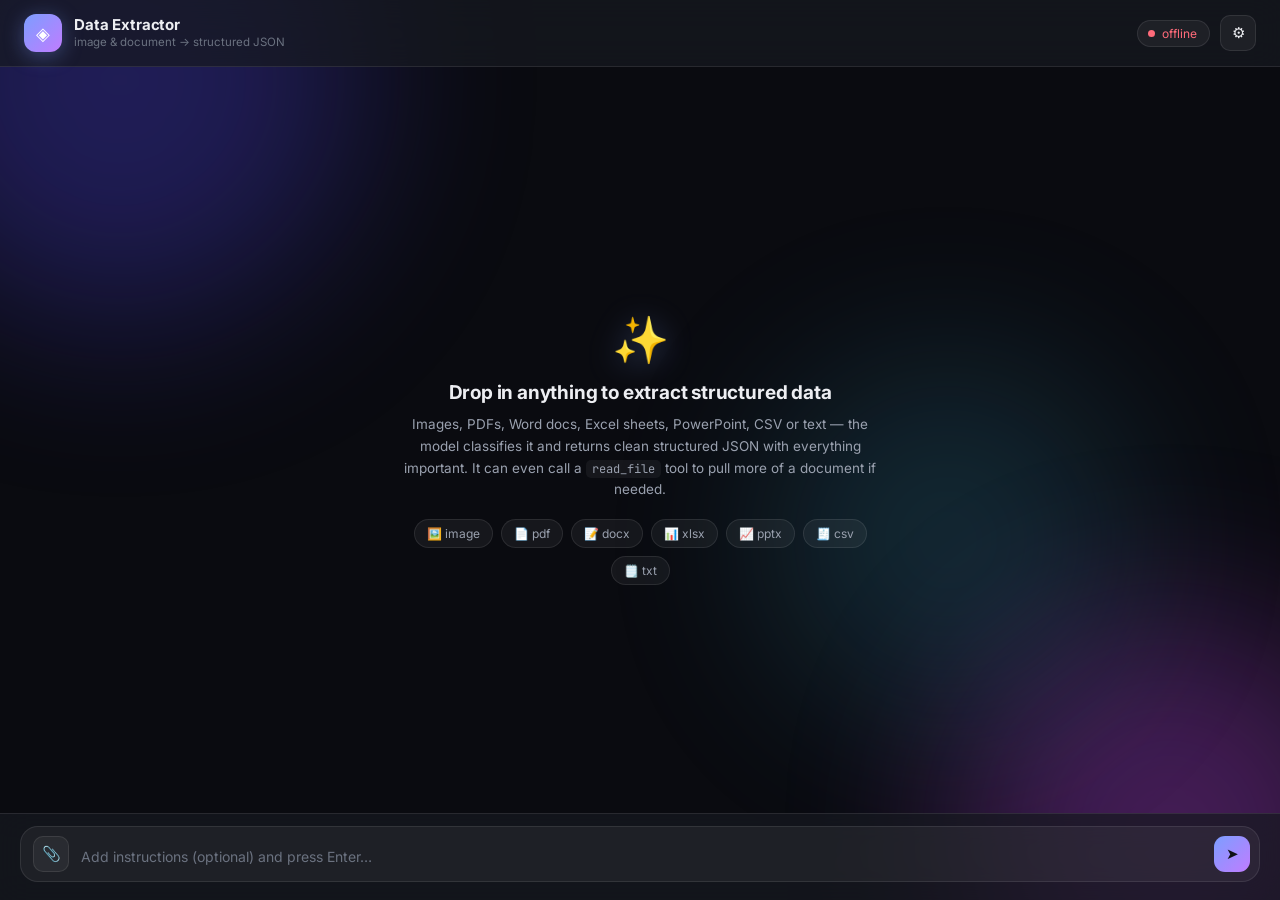
==== templates/index.html @ cb46c337 "Intial commit" ====
<!DOCTYPE html>
<html lang="en">
<head>
<meta charset="UTF-8" />
<meta name="viewport" content="width=device-width, initial-scale=1.0" />
<title>Data Extractor</title>
<link rel="preconnect" href="https://fonts.googleapis.com">
<link rel="preconnect" href="https://fonts.gstatic.com" crossorigin>
<link href="https://fonts.googleapis.com/css2?family=Inter:wght@400;500;600;700;800&family=JetBrains+Mono:wght@400;500&display=swap" rel="stylesheet">
<link rel="stylesheet" href="/static/style.css" />
</head>
<body>
  <div class="bg-glow bg-glow-1"></div>
  <div class="bg-glow bg-glow-2"></div>
  <div class="bg-glow bg-glow-3"></div>

  <div class="app">
    <header class="topbar">
      <div class="brand">
        <span class="brand-mark">◈</span>
        <div class="brand-text">
          <span class="brand-title">Data Extractor</span>
          <span class="brand-sub">image &amp; document → structured JSON</span>
        </div>
      </div>
      <div class="topbar-actions">
        <span id="status-pill" class="status-pill status-unknown"><span class="dot-pulse"></span>checking…</span>
        <button id="settings-btn" class="icon-btn" title="Settings">⚙</button>
      </div>
    </header>

    <div id="settings-panel" class="settings-panel hidden">
      <div class="settings-row">
        <label for="host-input">Ollama host (ngrok URL)</label>
        <input id="host-input" type="text" placeholder="https://your-domain.ngrok-free.dev" />
      </div>
      <div class="settings-row">
        <label for="model-input">Model</label>
        <input id="model-input" type="text" placeholder="qwen3.8:27b" />
      </div>
      <div class="settings-row settings-actions">
        <button id="test-conn-btn" class="btn">Test connection</button>
        <button id="save-settings-btn" class="btn btn-primary">Save</button>
      </div>
    </div>

    <main id="chat" class="chat">
      <div class="empty-state" id="empty-state">
        <div class="empty-icon">✨</div>
        <h2>Drop in anything to extract structured data</h2>
        <p>Images, PDFs, Word docs, Excel sheets, PowerPoint, CSV or text — the model classifies it and returns clean structured JSON with everything important. It can even call a <code>read_file</code> tool to pull more of a document if needed.</p>
        <div class="chip-row">
          <span class="type-chip">🖼️ image</span>
          <span class="type-chip">📄 pdf</span>
          <span class="type-chip">📝 docx</span>
          <span class="type-chip">📊 xlsx</span>
          <span class="type-chip">📈 pptx</span>
          <span class="type-chip">🧾 csv</span>
          <span class="type-chip">🗒️ txt</span>
        </div>
      </div>
    </main>

    <div id="drop-overlay" class="drop-overlay hidden">
      <div class="drop-overlay-inner">
        <div class="drop-icon">⬇</div>
        <div>Drop files to attach</div>
      </div>
    </div>

    <footer class="composer">
      <div id="attachments-row" class="attachments-row hidden"></div>
      <div class="composer-inner">
        <button id="attach-btn" class="icon-btn" title="Attach files">📎</button>
        <input id="file-input" type="file" accept="image/*,.pdf,.docx,.xlsx,.xlsm,.pptx,.csv,.txt,.md,.json,.log" hidden multiple />
        <textarea id="text-input" rows="1" placeholder="Add instructions (optional) and press Enter…"></textarea>
        <button id="send-btn" class="send-btn" title="Send">
          <span class="send-icon">➤</span>
        </button>
      </div>
    </footer>
  </div>

  <script src="/static/app.js"></script>
</body>
</html>
---- static/style.css ----
:root {
  --bg: #0a0b10;
  --bg-elevated: rgba(23, 26, 33, 0.72);
  --bg-input: rgba(255, 255, 255, 0.05);
  --border: rgba(255, 255, 255, 0.09);
  --border-strong: rgba(255, 255, 255, 0.16);
  --text: #edeef2;
  --text-dim: #9aa1af;
  --text-dimmer: #6b7280;
  --accent: #7c9eff;
  --accent2: #c07cff;
  --accent-grad: linear-gradient(135deg, #7c9eff, #c07cff);
  --accent-dim: rgba(124, 158, 255, 0.16);
  --user-bubble: linear-gradient(135deg, #2b3a6b, #3a2b5e);
  --assistant-bubble: rgba(23, 26, 33, 0.85);
  --green: #4fd699;
  --red: #ff6b7a;
  --amber: #f0b84f;
  --radius-lg: 20px;
  --radius-md: 14px;
  --radius-sm: 9px;
}

* { box-sizing: border-box; }

html, body {
  height: 100%;
  margin: 0;
  background: var(--bg);
  color: var(--text);
  font-family: "Inter", -apple-system, "Segoe UI", Roboto, sans-serif;
  overflow: hidden;
}

.bg-glow {
  position: fixed;
  border-radius: 50%;
  filter: blur(90px);
  opacity: 0.35;
  z-index: 0;
  pointer-events: none;
}
.bg-glow-1 { width: 480px; height: 480px; top: -160px; left: -120px; background: #4a3fd9; animation: float1 22s ease-in-out infinite; }
.bg-glow-2 { width: 420px; height: 420px; bottom: -140px; right: -100px; background: #b23fd9; animation: float2 26s ease-in-out infinite; }
.bg-glow-3 { width: 360px; height: 360px; top: 40%; left: 60%; background: #3fb2d9; opacity: 0.18; animation: float1 30s ease-in-out infinite reverse; }

@keyframes float1 {
  0%, 100% { transform: translate(0, 0) scale(1); }
  50% { transform: translate(40px, 60px) scale(1.08); }
}
@keyframes float2 {
  0%, 100% { transform: translate(0, 0) scale(1); }
  50% { transform: translate(-50px, -40px) scale(1.1); }
}

.app {
  position: relative;
  z-index: 1;
  display: flex;
  flex-direction: column;
  height: 100vh;
}

.topbar {
  display: flex;
  align-items: center;
  justify-content: space-between;
  padding: 14px 24px;
  border-bottom: 1px solid var(--border);
  background: var(--bg-elevated);
  backdrop-filter: blur(16px);
}

.brand { display: flex; align-items: center; gap: 12px; }
.brand-mark {
  width: 38px;
  height: 38px;
  border-radius: 12px;
  background: var(--accent-grad);
  display: flex;
  align-items: center;
  justify-content: center;
  font-size: 18px;
  color: white;
  box-shadow: 0 4px 20px rgba(124, 158, 255, 0.35);
}
.brand-text { display: flex; flex-direction: column; line-height: 1.25; }
.brand-title { font-weight: 700; font-size: 15px; letter-spacing: -0.01em; }
.brand-sub { font-size: 11.5px; color: var(--text-dimmer); }

.topbar-actions { display: flex; align-items: center; gap: 10px; }

.status-pill {
  font-size: 12px;
  padding: 5px 12px 5px 10px;
  border-radius: 999px;
  background: var(--bg-input);
  color: var(--text-dim);
  border: 1px solid var(--border);
  display: flex;
  align-items: center;
  gap: 7px;
}
.dot-pulse {
  width: 7px; height: 7px; border-radius: 50%;
  background: var(--amber);
  box-shadow: 0 0 0 0 rgba(240, 184, 79, 0.6);
  animation: pulse 1.6s infinite;
}
.status-pill.status-ok .dot-pulse { background: var(--green); box-shadow: 0 0 0 0 rgba(79, 214, 153, 0.6); }
.status-pill.status-bad .dot-pulse { background: var(--red); box-shadow: 0 0 0 0 rgba(255, 107, 122, 0.6); animation: none; }
.status-pill.status-ok { color: var(--green); }
.status-pill.status-bad { color: var(--red); }

@keyframes pulse {
  0% { box-shadow: 0 0 0 0 currentColor; opacity: 1; }
  70% { box-shadow: 0 0 0 6px transparent; opacity: 0.6; }
  100% { box-shadow: 0 0 0 0 transparent; opacity: 1; }
}

.icon-btn {
  background: var(--bg-input);
  border: 1px solid var(--border);
  color: var(--text);
  width: 36px;
  height: 36px;
  border-radius: 10px;
  cursor: pointer;
  font-size: 15px;
  display: flex;
  align-items: center;
  justify-content: center;
  transition: all 0.15s ease;
}
.icon-btn:hover { background: var(--border-strong); transform: translateY(-1px); }

.settings-panel {
  padding: 16px 24px;
  background: var(--bg-elevated);
  backdrop-filter: blur(16px);
  border-bottom: 1px solid var(--border);
  display: flex;
  flex-wrap: wrap;
  gap: 16px;
  align-items: flex-end;
}
.settings-panel.hidden { display: none; }

.settings-row { display: flex; flex-direction: column; gap: 6px; flex: 1; min-width: 220px; }
.settings-row label { font-size: 12px; color: var(--text-dim); }
.settings-row input {
  background: var(--bg-input);
  border: 1px solid var(--border);
  color: var(--text);
  padding: 9px 12px;
  border-radius: var(--radius-sm);
  font-size: 13px;
}
.settings-row input:focus { outline: none; border-color: var(--accent); }
.settings-actions { flex-direction: row; align-items: center; min-width: unset; }

.btn {
  background: var(--bg-input);
  border: 1px solid var(--border);
  color: var(--text);
  padding: 9px 16px;
  border-radius: var(--radius-sm);
  cursor: pointer;
  font-size: 13px;
  font-weight: 500;
  transition: all 0.15s ease;
}
.btn:hover { background: var(--border-strong); }
.btn-primary {
  background: var(--accent-grad);
  border: none;
  color: #0f1115;
  font-weight: 700;
}
.btn-primary:hover { filter: brightness(1.08); transform: translateY(-1px); }

.chat {
  flex: 1;
  overflow-y: auto;
  padding: 28px 20px 12px;
  display: flex;
  flex-direction: column;
  gap: 20px;
  scroll-behavior: smooth;
}
.chat::-webkit-scrollbar { width: 8px; }
.chat::-webkit-scrollbar-thumb { background: var(--border-strong); border-radius: 8px; }

.empty-state {
  margin: auto;
  text-align: center;
  max-width: 480px;
  color: var(--text-dim);
  animation: fadeUp 0.5s ease;
}
.empty-icon { font-size: 46px; margin-bottom: 14px; filter: drop-shadow(0 4px 16px rgba(124,158,255,0.4)); }
.empty-state h2 { color: var(--text); font-size: 19px; margin: 0 0 10px; font-weight: 700; letter-spacing: -0.01em; }
.empty-state p { font-size: 13.5px; line-height: 1.6; margin: 0 0 18px; color: var(--text-dim); }
.empty-state code { background: var(--bg-input); padding: 1px 6px; border-radius: 5px; font-family: "JetBrains Mono", monospace; font-size: 12px; }

.chip-row { display: flex; flex-wrap: wrap; gap: 8px; justify-content: center; }
.type-chip {
  font-size: 12px;
  padding: 6px 12px;
  border-radius: 999px;
  background: var(--bg-input);
  border: 1px solid var(--border);
  color: var(--text-dim);
}

@keyframes fadeUp {
  from { opacity: 0; transform: translateY(10px); }
  to { opacity: 1; transform: translateY(0); }
}

.msg-row { display: flex; width: 100%; gap: 10px; animation: fadeUp 0.3s ease; }
.msg-row.user { justify-content: flex-end; }
.msg-row.assistant { justify-content: flex-start; }

.avatar {
  width: 30px; height: 30px;
  border-radius: 9px;
  display: flex; align-items: center; justify-content: center;
  font-size: 14px;
  flex-shrink: 0;
  margin-top: 2px;
}
.avatar.user-avatar { background: linear-gradient(135deg, #4a3fd9, #7c9eff); order: 2; }
.avatar.assistant-avatar { background: var(--accent-grad); }

.bubble {
  max-width: 680px;
  padding: 13px 16px;
  border-radius: var(--radius-md);
  font-size: 14px;
  line-height: 1.55;
  white-space: pre-wrap;
  word-break: break-word;
  box-shadow: 0 2px 12px rgba(0,0,0,0.15);
}
.msg-row.user .bubble {
  background: var(--user-bubble);
  border-top-right-radius: 5px;
}
.msg-row.assistant .bubble {
  background: var(--assistant-bubble);
  border: 1px solid var(--border);
  border-top-left-radius: 5px;
  max-width: 760px;
  width: 100%;
  backdrop-filter: blur(10px);
}

.msg-attachments {
  display: flex;
  flex-wrap: wrap;
  gap: 8px;
  margin-bottom: 8px;
}
.msg-attachments img.msg-image {
  max-width: 220px;
  max-height: 220px;
  border-radius: 10px;
  display: block;
  border: 1px solid var(--border);
}
.file-chip {
  display: flex;
  align-items: center;
  gap: 7px;
  background: rgba(255,255,255,0.07);
  border: 1px solid var(--border);
  padding: 6px 10px;
  border-radius: 10px;
  font-size: 12.5px;
  max-width: 220px;
}
.file-chip .file-icon { font-size: 15px; }
.file-chip .file-name { overflow: hidden; text-overflow: ellipsis; white-space: nowrap; }
.file-chip .file-meta { color: var(--text-dimmer); font-size: 10.5px; }

.result-card { display: flex; flex-direction: column; gap: 11px; }

.result-header { display: flex; align-items: center; gap: 8px; flex-wrap: wrap; }

.type-badge {
  background: var(--accent-dim);
  color: var(--accent);
  font-size: 12px;
  font-weight: 700;
  padding: 5px 12px;
  border-radius: 999px;
  text-transform: capitalize;
  letter-spacing: 0.01em;
}
.confidence-badge {
  font-size: 11.5px;
  color: var(--text-dim);
  background: var(--bg-input);
  border: 1px solid var(--border);
  padding: 4px 10px;
  border-radius: 999px;
}
.timing-badge {
  font-size: 11.5px;
  color: var(--amber);
  background: rgba(240, 184, 79, 0.12);
  border: 1px solid rgba(240, 184, 79, 0.25);
  padding: 4px 10px;
  border-radius: 999px;
  display: flex;
  align-items: center;
  gap: 4px;
}
.tool-badge {
  font-size: 11.5px;
  color: #6fd6c9;
  background: rgba(111, 214, 201, 0.12);
  border: 1px solid rgba(111, 214, 201, 0.25);
  padding: 4px 10px;
  border-radius: 999px;
}

.summary-line { font-size: 14px; color: var(--text); line-height: 1.5; }

.json-toolbar { display: flex; justify-content: flex-end; }
.copy-btn {
  font-size: 11px;
  background: var(--bg-input);
  border: 1px solid var(--border);
  color: var(--text-dim);
  padding: 4px 10px;
  border-radius: 7px;
  cursor: pointer;
  transition: all 0.15s ease;
}
.copy-btn:hover { color: var(--text); background: var(--border-strong); }

pre.json-view {
  background: rgba(0,0,0,0.35);
  border: 1px solid var(--border);
  border-radius: 12px;
  padding: 14px;
  overflow-x: auto;
  font-family: "JetBrains Mono", Consolas, Menlo, monospace;
  font-size: 12.5px;
  margin: 0;
  max-height: 480px;
  overflow-y: auto;
}
pre.json-view::-webkit-scrollbar { width: 6px; height: 6px; }
pre.json-view::-webkit-scrollbar-thumb { background: var(--border-strong); border-radius: 6px; }

.tok-key { color: #89b4ff; }
.tok-string { color: #a8e6a1; }
.tok-number { color: #f0b84f; }
.tok-bool { color: #d9a1ff; }
.tok-null { color: #6b7280; }

.thinking { display: flex; align-items: center; gap: 8px; color: var(--text-dim); font-size: 13.5px; }
.thinking .timer { color: var(--text-dimmer); font-variant-numeric: tabular-nums; font-family: "JetBrains Mono", monospace; font-size: 12px; }
.spinner {
  width: 15px; height: 15px;
  border-radius: 50%;
  border: 2px solid var(--border-strong);
  border-top-color: var(--accent);
  animation: spin 0.7s linear infinite;
}
@keyframes spin { to { transform: rotate(360deg); } }

.error-text { color: var(--red); font-size: 13px; }

.composer {
  border-top: 1px solid var(--border);
  background: var(--bg-elevated);
  backdrop-filter: blur(16px);
  padding: 12px 20px 18px;
  position: relative;
}

.drop-overlay {
  position: fixed;
  inset: 0;
  z-index: 50;
  background: rgba(10, 11, 16, 0.75);
  backdrop-filter: blur(4px);
  display: flex;
  align-items: center;
  justify-content: center;
}
.drop-overlay.hidden { display: none; }
.drop-overlay-inner {
  border: 2px dashed var(--accent);
  border-radius: var(--radius-lg);
  padding: 50px 70px;
  text-align: center;
  color: var(--text);
  font-size: 16px;
  font-weight: 600;
  background: rgba(124, 158, 255, 0.08);
}
.drop-icon { font-size: 36px; margin-bottom: 10px; }

.attachments-row {
  display: flex;
  flex-wrap: wrap;
  gap: 8px;
  padding: 0 4px 10px;
}
.attachments-row.hidden { display: none; }

.attach-chip {
  position: relative;
  display: flex;
  align-items: center;
  gap: 8px;
  background: var(--bg-input);
  border: 1px solid var(--border);
  border-radius: 12px;
  padding: 6px 10px;
  padding-right: 26px;
  font-size: 12.5px;
  animation: fadeUp 0.2s ease;
}
.attach-chip img.thumb {
  width: 32px; height: 32px;
  border-radius: 7px;
  object-fit: cover;
}
.attach-chip .file-icon-box {
  width: 32px; height: 32px;
  border-radius: 7px;
  display: flex; align-items: center; justify-content: center;
  font-size: 15px;
  background: rgba(255,255,255,0.06);
}
.attach-chip .attach-meta { display: flex; flex-direction: column; max-width: 130px; }
.attach-chip .attach-name { overflow: hidden; text-overflow: ellipsis; white-space: nowrap; }
.attach-chip .attach-size { color: var(--text-dimmer); font-size: 10.5px; }
.attach-chip .remove-chip {
  position: absolute;
  top: -5px; right: -5px;
  width: 18px; height: 18px;
  border-radius: 50%;
  border: none;
  background: var(--red);
  color: white;
  font-size: 10px;
  cursor: pointer;
  line-height: 1;
}

.composer-inner {
  display: flex;
  align-items: flex-end;
  gap: 8px;
  background: var(--bg-input);
  border: 1px solid var(--border);
  border-radius: 18px;
  padding: 9px 9px 9px 12px;
  transition: border-color 0.15s ease, box-shadow 0.15s ease;
}
.composer-inner:focus-within {
  border-color: var(--accent);
  box-shadow: 0 0 0 3px rgba(124, 158, 255, 0.14);
}

textarea#text-input {
  flex: 1;
  resize: none;
  background: transparent;
  border: none;
  outline: none;
  color: var(--text);
  font-size: 14px;
  max-height: 160px;
  padding: 7px 4px;
  font-family: inherit;
}
textarea#text-input::placeholder { color: var(--text-dimmer); }

.send-btn {
  background: var(--accent-grad);
  color: #0f1115;
  border: none;
  width: 36px;
  height: 36px;
  border-radius: 11px;
  cursor: pointer;
  font-size: 15px;
  display: flex;
  align-items: center;
  justify-content: center;
  transition: transform 0.15s ease, filter 0.15s ease;
  flex-shrink: 0;
}
.send-btn:hover:not(:disabled) { transform: translateY(-1px) scale(1.03); filter: brightness(1.08); }
.send-btn:disabled { opacity: 0.35; cursor: not-allowed; }
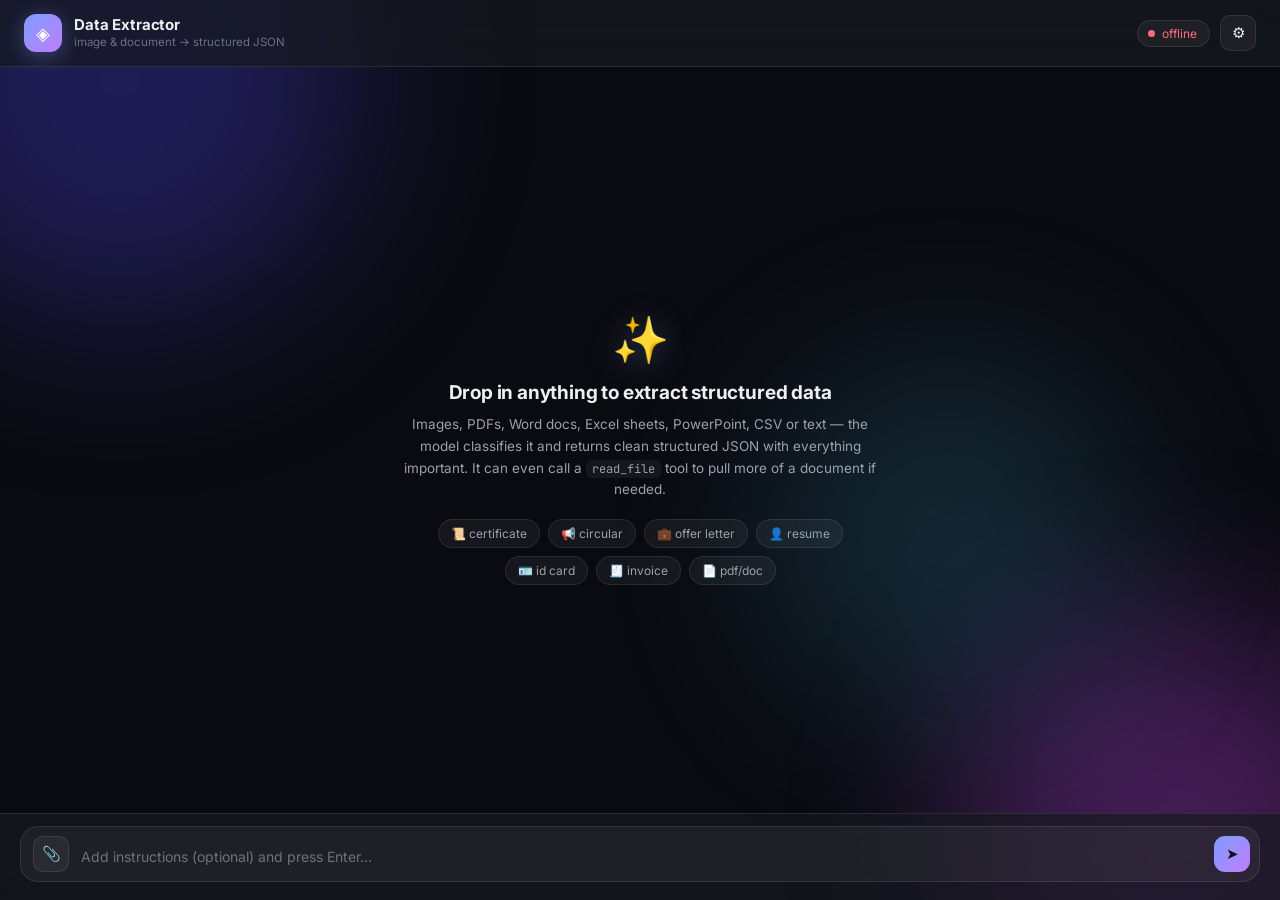
==== commit 2692fae2: "Add MongoDB integration and local save features" ====
--- a/templates/index.html
+++ b/templates/index.html
@@ -50,13 +50,13 @@
         <h2>Drop in anything to extract structured data</h2>
         <p>Images, PDFs, Word docs, Excel sheets, PowerPoint, CSV or text — the model classifies it and returns clean structured JSON with everything important. It can even call a <code>read_file</code> tool to pull more of a document if needed.</p>
         <div class="chip-row">
-          <span class="type-chip">🖼️ image</span>
-          <span class="type-chip">📄 pdf</span>
-          <span class="type-chip">📝 docx</span>
-          <span class="type-chip">📊 xlsx</span>
-          <span class="type-chip">📈 pptx</span>
-          <span class="type-chip">🧾 csv</span>
-          <span class="type-chip">🗒️ txt</span>
+          <span class="type-chip">📜 certificate</span>
+          <span class="type-chip">📢 circular</span>
+          <span class="type-chip">💼 offer letter</span>
+          <span class="type-chip">👤 resume</span>
+          <span class="type-chip">🪪 id card</span>
+          <span class="type-chip">🧾 invoice</span>
+          <span class="type-chip">📄 pdf/doc</span>
         </div>
       </div>
     </main>
--- a/static/style.css
+++ b/static/style.css
@@ -328,7 +328,49 @@
 
 .summary-line { font-size: 14px; color: var(--text); line-height: 1.5; }
 
-.json-toolbar { display: flex; justify-content: flex-end; }
+.json-toolbar {
+  display: flex;
+  align-items: center;
+  justify-content: space-between;
+  gap: 10px;
+  flex-wrap: wrap;
+}
+.btn-group {
+  display: flex;
+  align-items: center;
+  gap: 6px;
+}
+.saved-tag {
+  font-size: 11px;
+  color: var(--green);
+  background: rgba(79, 214, 153, 0.1);
+  border: 1px solid rgba(79, 214, 153, 0.25);
+  padding: 3px 8px;
+  border-radius: 6px;
+  display: inline-flex;
+  align-items: center;
+  gap: 5px;
+}
+.saved-tag-btn {
+  cursor: pointer;
+  transition: all 0.15s ease;
+}
+.saved-tag-btn:hover {
+  background: rgba(79, 214, 153, 0.2);
+  border-color: rgba(79, 214, 153, 0.45);
+  transform: translateY(-1px);
+}
+.saved-tag .open-arrow {
+  font-size: 10px;
+  opacity: 0.7;
+}
+.saved-tag .path-code {
+  font-family: "JetBrains Mono", monospace;
+  font-size: 10.5px;
+  color: #a8e6a1;
+  background: transparent;
+  padding: 0;
+}
 .copy-btn {
   font-size: 11px;
   background: var(--bg-input);
@@ -338,8 +380,52 @@
   border-radius: 7px;
   cursor: pointer;
   transition: all 0.15s ease;
+  display: inline-flex;
+  align-items: center;
+  gap: 4px;
 }
 .copy-btn:hover { color: var(--text); background: var(--border-strong); }
+.export-btn {
+  color: var(--accent);
+  background: var(--accent-dim);
+  border-color: rgba(124, 158, 255, 0.3);
+}
+.export-btn:hover {
+  background: rgba(124, 158, 255, 0.25);
+  color: white;
+}
+.save-db-btn {
+  color: #4fd699;
+  background: rgba(79, 214, 153, 0.1);
+  border-color: rgba(79, 214, 153, 0.3);
+  display: inline-flex;
+  align-items: center;
+  gap: 5px;
+}
+.save-db-btn:hover:not(:disabled) {
+  background: rgba(79, 214, 153, 0.2);
+  border-color: rgba(79, 214, 153, 0.5);
+  color: #fff;
+}
+.save-db-btn:disabled {
+  opacity: 0.65;
+  cursor: not-allowed;
+}
+.save-db-btn--success {
+  color: #4fd699 !important;
+  background: rgba(79, 214, 153, 0.15) !important;
+  border-color: rgba(79, 214, 153, 0.4) !important;
+}
+.db-spinner {
+  width: 10px;
+  height: 10px;
+  border-radius: 50%;
+  border: 2px solid rgba(79, 214, 153, 0.35);
+  border-top-color: #4fd699;
+  animation: spin 0.7s linear infinite;
+  display: inline-block;
+  flex-shrink: 0;
+}
 
 pre.json-view {
   background: rgba(0,0,0,0.35);
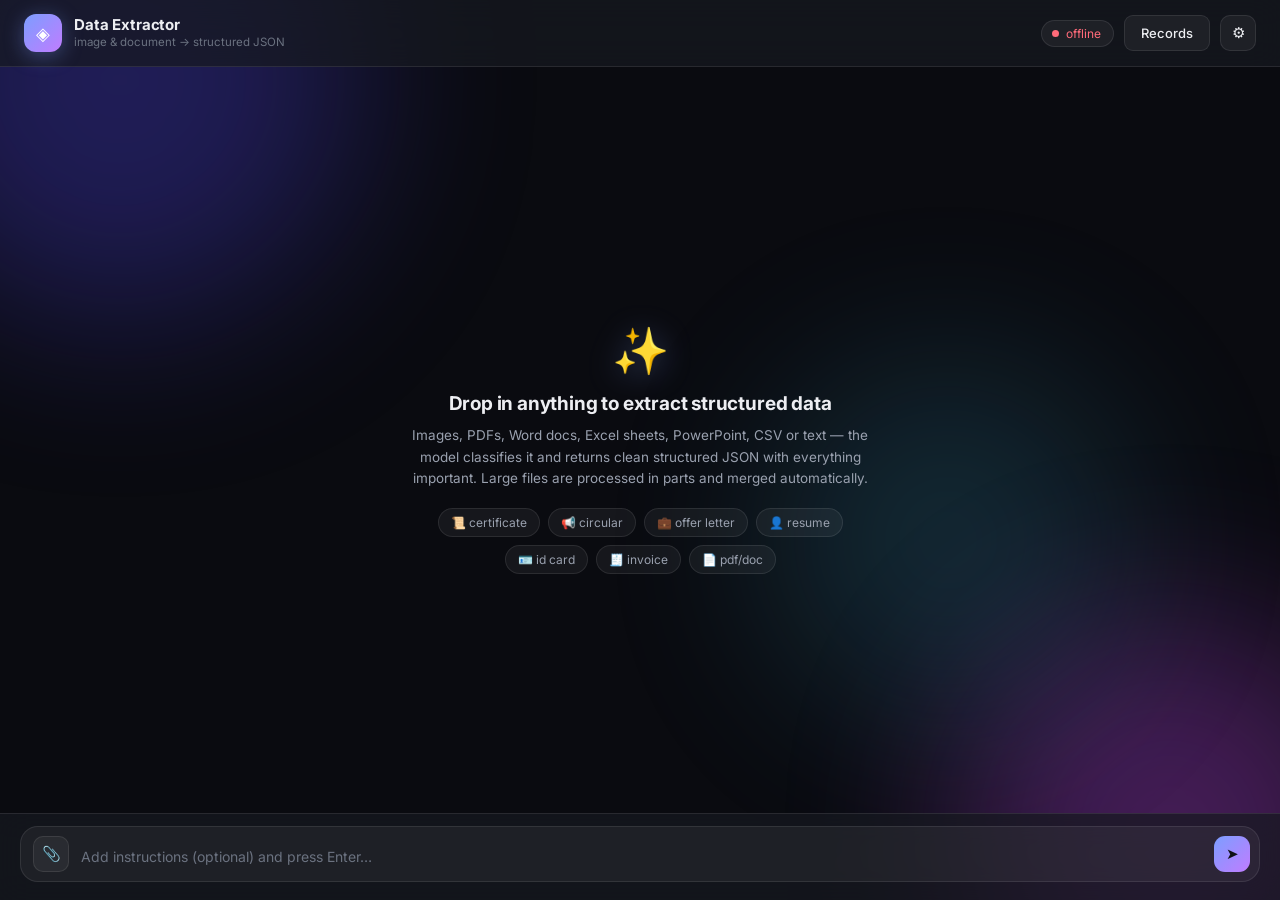
==== commit a6308cfe: "Add direct file table reading, verification, digit repair and record library - file_tables.py: read " ====
--- a/templates/index.html
+++ b/templates/index.html
@@ -25,6 +25,7 @@
       </div>
       <div class="topbar-actions">
         <span id="status-pill" class="status-pill status-unknown"><span class="dot-pulse"></span>checking…</span>
+        <a class="btn" href="/records" style="text-decoration:none">Records</a>
         <button id="settings-btn" class="icon-btn" title="Settings">⚙</button>
       </div>
     </header>
@@ -48,7 +49,7 @@
       <div class="empty-state" id="empty-state">
         <div class="empty-icon">✨</div>
         <h2>Drop in anything to extract structured data</h2>
-        <p>Images, PDFs, Word docs, Excel sheets, PowerPoint, CSV or text — the model classifies it and returns clean structured JSON with everything important. It can even call a <code>read_file</code> tool to pull more of a document if needed.</p>
+        <p>Images, PDFs, Word docs, Excel sheets, PowerPoint, CSV or text — the model classifies it and returns clean structured JSON with everything important. Large files are processed in parts and merged automatically.</p>
         <div class="chip-row">
           <span class="type-chip">📜 certificate</span>
           <span class="type-chip">📢 circular</span>
--- a/static/style.css
+++ b/static/style.css
@@ -317,13 +317,26 @@
   align-items: center;
   gap: 4px;
 }
-.tool-badge {
+.filename-badge {
   font-size: 11.5px;
-  color: #6fd6c9;
-  background: rgba(111, 214, 201, 0.12);
-  border: 1px solid rgba(111, 214, 201, 0.25);
+  color: #c4b5fd;
+  background: rgba(167, 139, 250, 0.12);
+  border: 1px solid rgba(167, 139, 250, 0.28);
   padding: 4px 10px;
   border-radius: 999px;
+  display: inline-flex;
+  align-items: center;
+  gap: 5px;
+  font-family: "JetBrains Mono", monospace;
+  max-width: 320px;
+  overflow: hidden;
+  text-overflow: ellipsis;
+  white-space: nowrap;
+}
+.filename-badge .fn-text {
+  overflow: hidden;
+  text-overflow: ellipsis;
+  white-space: nowrap;
 }
 
 .summary-line { font-size: 14px; color: var(--text); line-height: 1.5; }
@@ -394,6 +407,103 @@
   background: rgba(124, 158, 255, 0.25);
   color: white;
 }
+.export-excel-btn {
+  color: #34d399;
+  background: rgba(16, 185, 129, 0.12);
+  border-color: rgba(16, 185, 129, 0.35);
+  font-weight: 600;
+}
+.export-excel-btn:hover:not(:disabled) {
+  background: rgba(16, 185, 129, 0.25);
+  border-color: rgba(16, 185, 129, 0.55);
+  color: #fff;
+  transform: translateY(-1px);
+}
+
+/* Table preview container */
+.table-preview-card {
+  background: rgba(15, 23, 42, 0.65);
+  border: 1px solid var(--border);
+  border-radius: 12px;
+  overflow: hidden;
+  margin-top: 6px;
+  box-shadow: 0 4px 16px rgba(0, 0, 0, 0.2);
+}
+.table-title-bar {
+  display: flex;
+  align-items: center;
+  justify-content: space-between;
+  padding: 8px 14px;
+  background: rgba(255, 255, 255, 0.04);
+  border-bottom: 1px solid var(--border);
+  font-size: 12.5px;
+}
+.table-title-bar .tbl-name {
+  font-weight: 600;
+  color: #e2e8f0;
+}
+.table-title-bar .tbl-dims {
+  font-size: 11px;
+  color: var(--text-dimmer);
+  font-family: "JetBrains Mono", monospace;
+  background: rgba(255, 255, 255, 0.06);
+  padding: 2px 8px;
+  border-radius: 999px;
+}
+.table-scroll-box {
+  max-height: 420px;
+  overflow: auto;
+}
+.table-scroll-box::-webkit-scrollbar {
+  width: 7px;
+  height: 7px;
+}
+.table-scroll-box::-webkit-scrollbar-thumb {
+  background: var(--border-strong);
+  border-radius: 6px;
+}
+.extracted-table {
+  width: 100%;
+  border-collapse: collapse;
+  font-size: 11.5px;
+  white-space: nowrap;
+}
+.extracted-table th {
+  position: sticky;
+  top: 0;
+  background: #1e293b;
+  color: #f8fafc;
+  padding: 8px 12px;
+  text-align: center;
+  font-weight: 600;
+  border: 1px solid rgba(255, 255, 255, 0.1);
+  z-index: 2;
+  letter-spacing: 0.01em;
+}
+.extracted-table td {
+  padding: 6px 12px;
+  border: 1px solid rgba(255, 255, 255, 0.06);
+  color: var(--text);
+  font-family: "JetBrains Mono", monospace;
+  font-size: 11px;
+}
+.extracted-table tr:nth-child(even) td {
+  background: rgba(255, 255, 255, 0.02);
+}
+.extracted-table tr:hover td {
+  background: rgba(124, 158, 255, 0.1);
+}
+.extracted-table tr.total-row td {
+  background: rgba(245, 158, 11, 0.14) !important;
+  color: #fbbf24;
+  font-weight: 700;
+  border-top: 1px solid rgba(245, 158, 11, 0.35);
+  border-bottom: 2px solid rgba(245, 158, 11, 0.55);
+}
+.extracted-table td.cell-num {
+  text-align: right;
+}
+
 .save-db-btn {
   color: #4fd699;
   background: rgba(79, 214, 153, 0.1);
@@ -460,6 +570,47 @@
 @keyframes spin { to { transform: rotate(360deg); } }
 
 .error-text { color: var(--red); font-size: 13px; }
+
+.verification-summary {
+  display: flex;
+  flex-wrap: wrap;
+  align-items: center;
+  gap: 8px;
+}
+
+.verification-sources {
+  flex-basis: 100%;
+  font-size: 12px;
+  color: var(--text-dim, #94a3b8);
+}
+
+.trust-chip {
+  font-size: 12px;
+  font-weight: 600;
+  padding: 3px 10px;
+  border-radius: 999px;
+}
+
+.extracted-table td.trust-verified, .trust-chip.trust-verified { background: rgba(34, 197, 94, 0.16); color: #86efac; }
+.extracted-table td.trust-unchecked, .trust-chip.trust-unchecked { background: rgba(234, 179, 8, 0.14); color: #fde047; }
+.extracted-table td.trust-conflict, .trust-chip.trust-conflict { background: rgba(239, 68, 68, 0.28); color: #fecaca; font-weight: 600; }
+.extracted-table td.trust-source-inconsistent, .trust-chip.trust-source-inconsistent { background: rgba(249, 115, 22, 0.26); color: #fed7aa; font-weight: 600; }
+
+.extracted-table th.trust-header-conflict { background: #b91c1c; color: #fff; }
+
+.saved-record-link { align-self: flex-start; font-size: 12.5px; font-weight: 600; color: var(--accent); text-decoration: none; }
+.saved-record-link:hover { text-decoration: underline; }
+
+.warning-box {
+  margin: 0;
+  padding: 10px 14px 10px 28px;
+  font-size: 13px;
+  line-height: 1.5;
+  color: #f5c76b;
+  background: rgba(245, 199, 107, 0.1);
+  border: 1px solid rgba(245, 199, 107, 0.3);
+  border-radius: 10px;
+}
 
 .composer {
   border-top: 1px solid var(--border);
